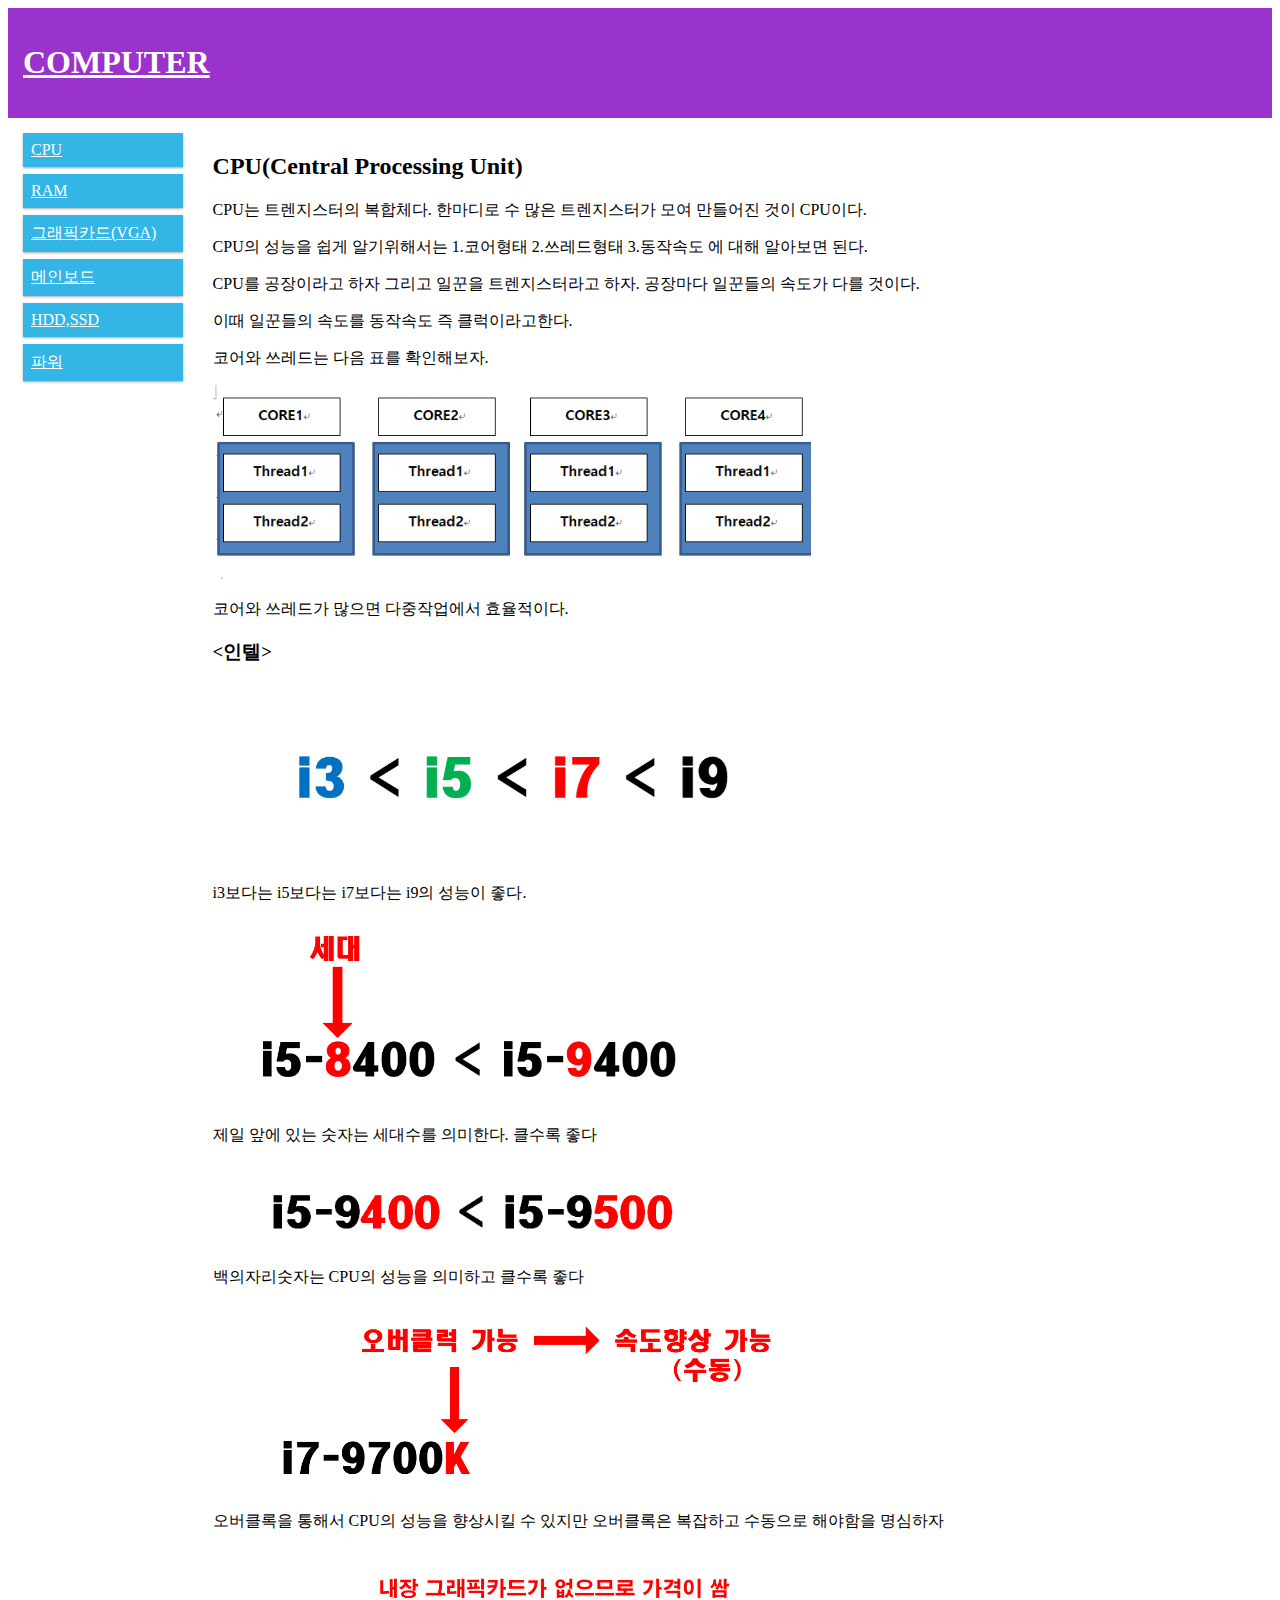
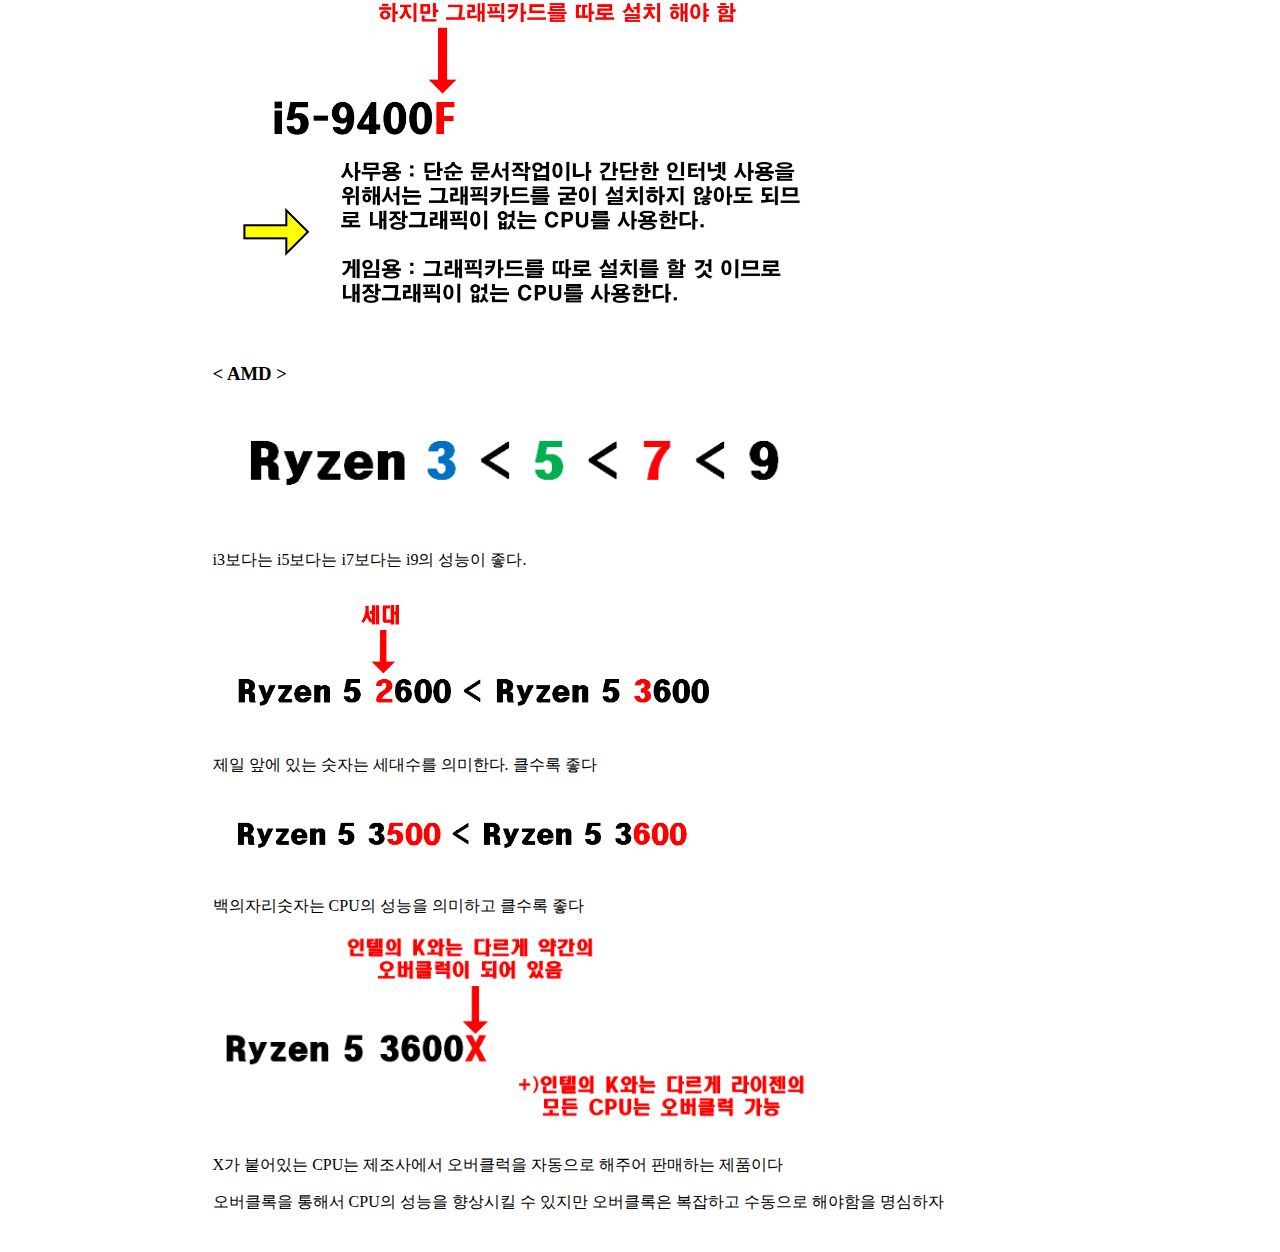
==== 1.html @ 8b650e12 "광고2" ====
<!doctype html>
<html>
<head>
<title>CPU</title>
<meta charset="utf-8">
<link rel="stylesheet" href="style2.css">
</head>
<meta name="viewport" content="width=device-width, initial-scale=1.0">

<!-- Global site tag (gtag.js) - Google Analytics -->
<script async src="https://www.googletagmanager.com/gtag/js?id=G-1GKELMCJEB"></script>
<script>
  window.dataLayer = window.dataLayer || [];
  function gtag(){dataLayer.push(arguments);}
  gtag('js', new Date());

  gtag('config', 'G-1GKELMCJEB');
</script>


<body>
  <div class="header">
      <h1><a href="index.html" style="color : white">COMPUTER</a></h1>
  </div>

<div class="grid">
  <div class="col-1 menu">
    <ol>
    <li><a href="1.html" style="color : white">CPU</a></li>
    <li><a href="2.html" style="color : white">RAM</a></li>
    <li><a href="3.html" style="color : white">그래픽카드(VGA)</a></li>
    <li><a href="4.html" style="color : white">메인보드</a></li>
    <li><a href="5.html" style="color : white">HDD,SSD</a></li>
    <li><a href="7.html" style="color : white">파워</a></li>
    </ol>

  </div>

  <div class="col-2">
    <h2>CPU(Central Processing Unit)</a></h2>

    <p>CPU는 트렌지스터의 복합체다. 한마디로 수 많은 트렌지스터가 모여 만들어진 것이 CPU이다.</p>
    <p>CPU의 성능을 쉽게 알기위해서는 1.코어형태 2.쓰레드형태 3.동작속도 에 대해 알아보면 된다.</p>
    <p>CPU를 공장이라고 하자 그리고 일꾼을 트렌지스터라고 하자. 공장마다 일꾼들의 속도가 다를 것이다. </p>
    <p>이때 일꾼들의 속도를 동작속도 즉 클럭이라고한다.</p>
    <p>코어와 쓰레드는 다음 표를 확인해보자.</p>
    <p><img src="core.png" width="70%"></p>
    <p>코어와 쓰레드가 많으면 다중작업에서 효율적이다.</p>
    <h3><인텔></h3>

    <p><img src="CPU1.png" width=70%></p>
    <p>i3보다는 i5보다는 i7보다는 i9의 성능이 좋다.</p>
    <p><img src="CPU2.png" width=60%></p>
    <p>제일 앞에 있는 숫자는 세대수를 의미한다. 클수록 좋다</p>
    <P><img src="CPU5.png" width=60%></p>
    <p>백의자리숫자는 CPU의 성능을 의미하고 클수록 좋다</p>
    <p><img src="CPU3.png" width=70%></p>
    <p>오버클록을 통해서 CPU의 성능을 향상시킬 수 있지만 오버클록은 복잡하고 수동으로 해야함을 명심하자</p>
    <p><img src="CPU4.png" width=70%></p>

    <h3>< AMD ></h3>
    <p><img src="Ryzen1.png" width=70%></p>
    <p>i3보다는 i5보다는 i7보다는 i9의 성능이 좋다.</p>
    <p><img src="Ryzen2.png" width=60%></p>
    <p>제일 앞에 있는 숫자는 세대수를 의미한다. 클수록 좋다</p>
    <P><img src="Ryzen3.png" width=60%></p>
    <p>백의자리숫자는 CPU의 성능을 의미하고 클수록 좋다</p>
    <p><img src="Ryzen 4.png" width=70%></p>
    <p>X가 붙어있는 CPU는 제조사에서 오버클럭을 자동으로 해주어 판매하는 제품이다</P>
    <p>오버클록을 통해서 CPU의 성능을 향상시킬 수 있지만 오버클록은 복잡하고 수동으로 해야함을 명심하자</p>
    <!-- Go to www.addthis.com/dashboard to customize your tools -->
<script type="text/javascript" src="//s7.addthis.com/js/300/addthis_widget.js#pubid=ra-5fb8adbba9711f26"></script>
<!-- Go to www.addthis.com/dashboard to customize your tools -->
<div class="addthis_inline_share_toolbox"></div>

                <ins class="kakao_ad_area" style="display:none;"
     data-ad-unit    = "DAN-PZUOIkAaVM2EsdCR"
     data-ad-width   = "320"
     data-ad-height  = "100"></ins>
    <script type="text/javascript" src="//t1.daumcdn.net/kas/static/ba.min.js" async></script>

  </div>
</div>

</body>
</html>
---- style2.css ----
*{
  box-sizing: border-box;
}
.grid::after {
  content: "";
  clear: both;
  display: block;
}
[class*="col-"] {
  float:left;
  padding: 15px;
}
html {
  font-family: "Malgun Gothic", serif;

}
body {
  color : black;

}
.header {
  background-color: #9933cc;
  color: white;
  padding: 15px;
}
.menu ol {
  list-style-type: none;
  margin: 0;
  padding: 0;
  color: white;
}


.menu li {
  padding: 8px;
  margin-bottom: 7px;
  background-color: #33b5e5;
  color:white;
  box-shadow: 0 1px 3px rgba(0,0,0,0.12), 0 1px 2px rgba(0,0,0,0.24);
}
.menu li:hover {
  background-color: #0099cc;
}
/* For mobile phones: */
[class*="col-"] {width: 100%;}

@media (min-width: 768px) {
  /* For desktop: */
  .col-1 {width:15%;}
  .col-2 {width:70%;}
}
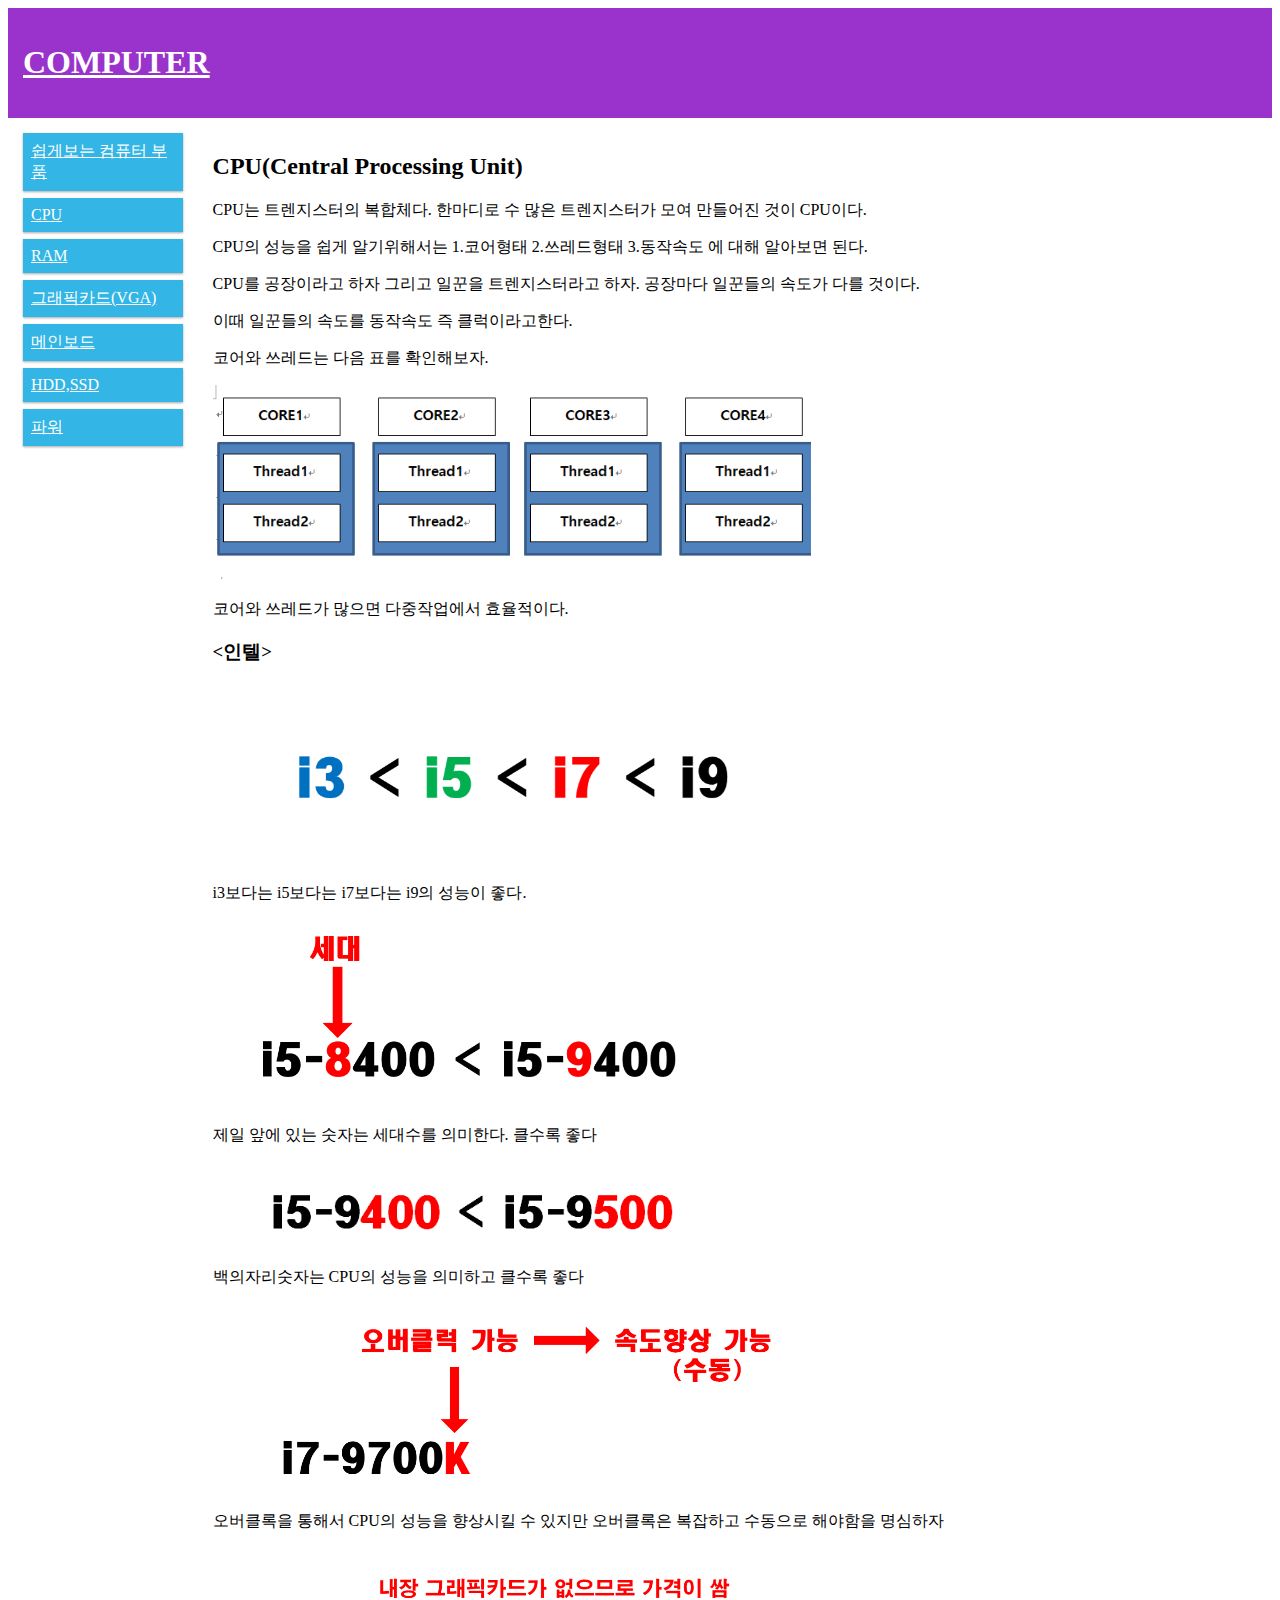
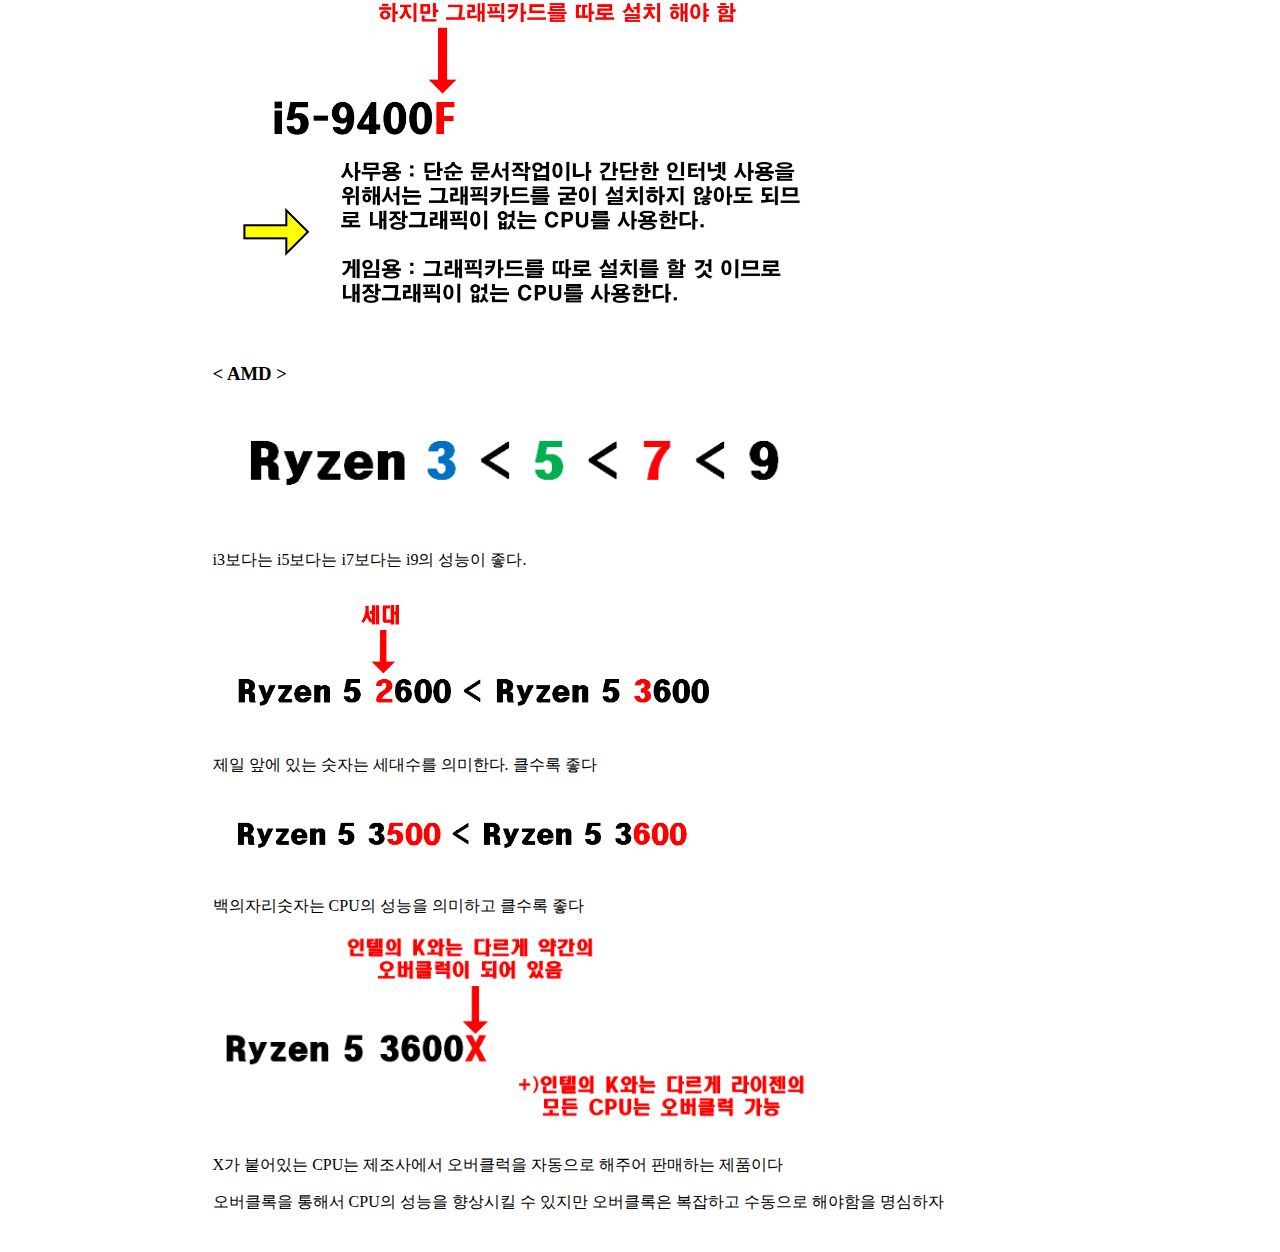
==== commit 03a11e51: "0.2.1" ====
--- a/1.html
+++ b/1.html
@@ -26,6 +26,7 @@
 <div class="grid">
   <div class="col-1 menu">
     <ol>
+      <li><a href="6.html"style="color : white">쉽게보는 컴퓨터 부품</a></li>
     <li><a href="1.html" style="color : white">CPU</a></li>
     <li><a href="2.html" style="color : white">RAM</a></li>
     <li><a href="3.html" style="color : white">그래픽카드(VGA)</a></li>
@@ -79,6 +80,7 @@
      data-ad-height  = "100"></ins>
     <script type="text/javascript" src="//t1.daumcdn.net/kas/static/ba.min.js" async></script>
 
+
   </div>
 </div>
 
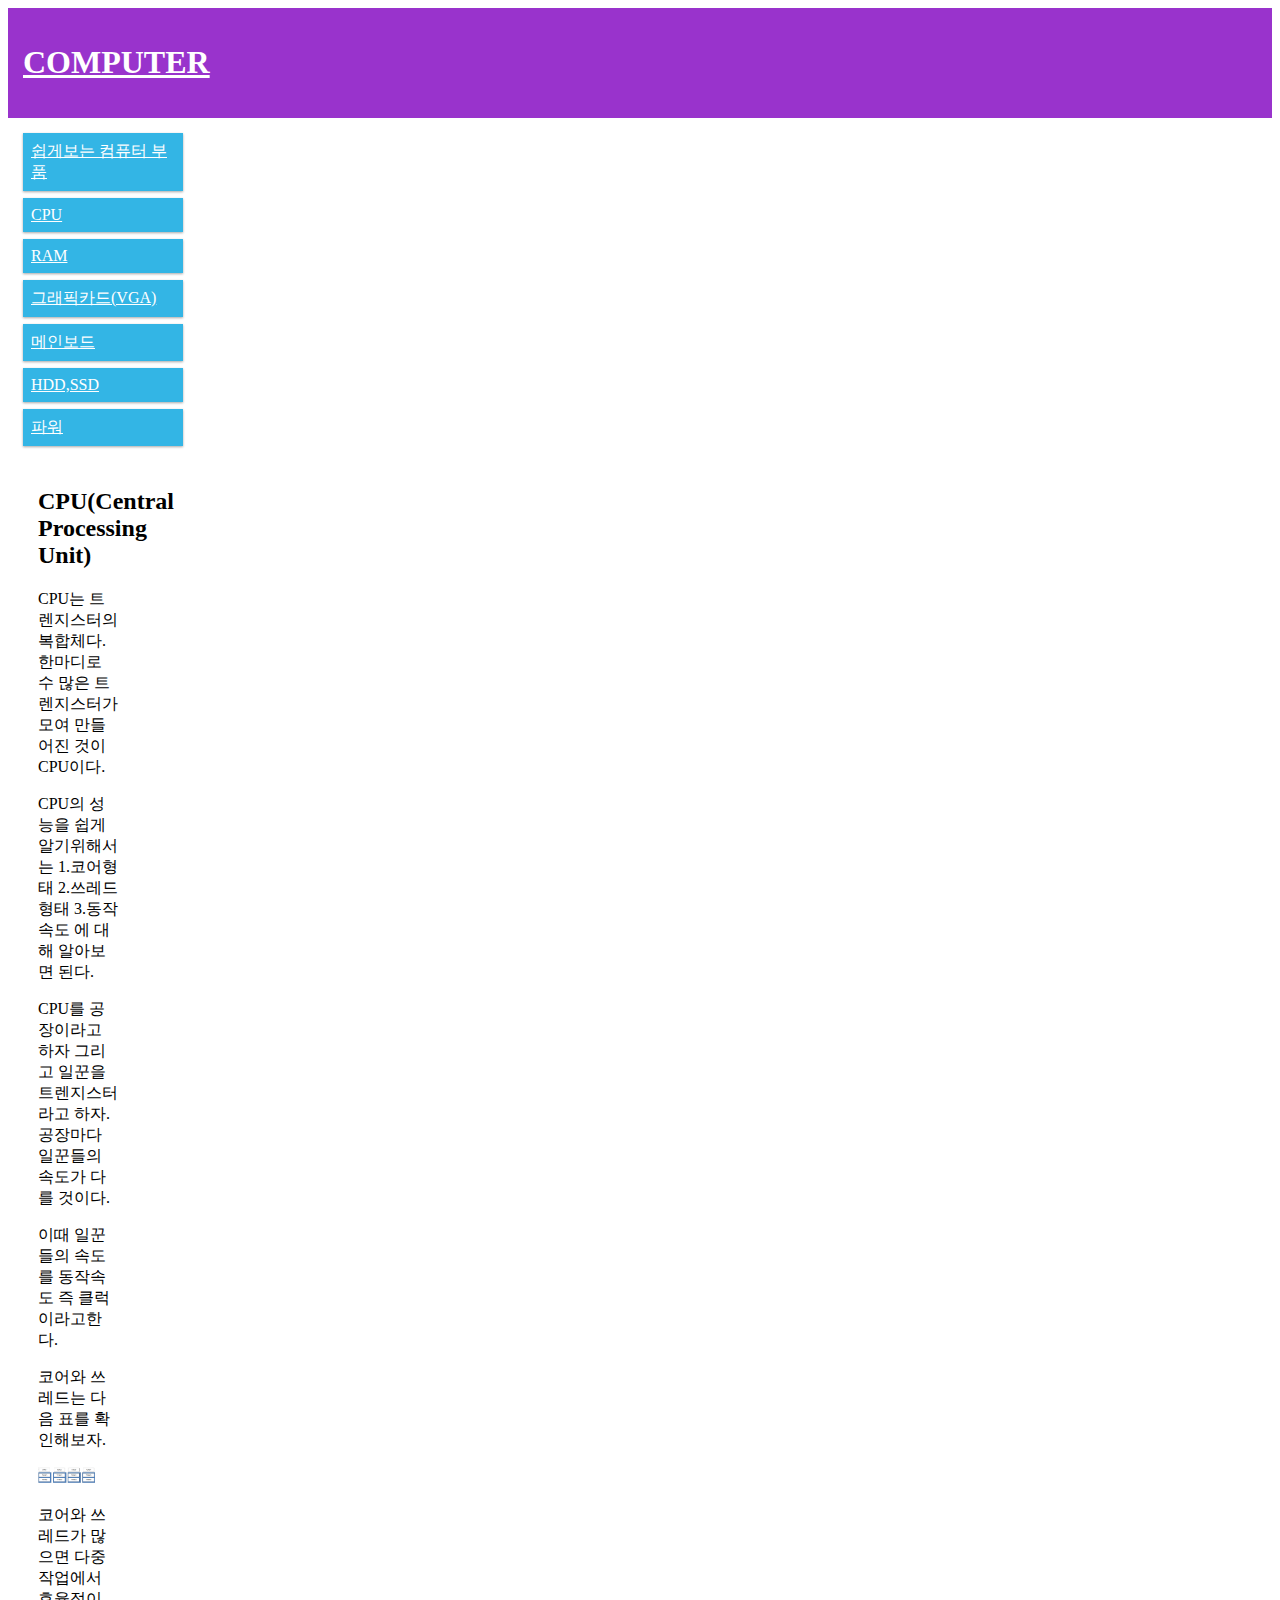
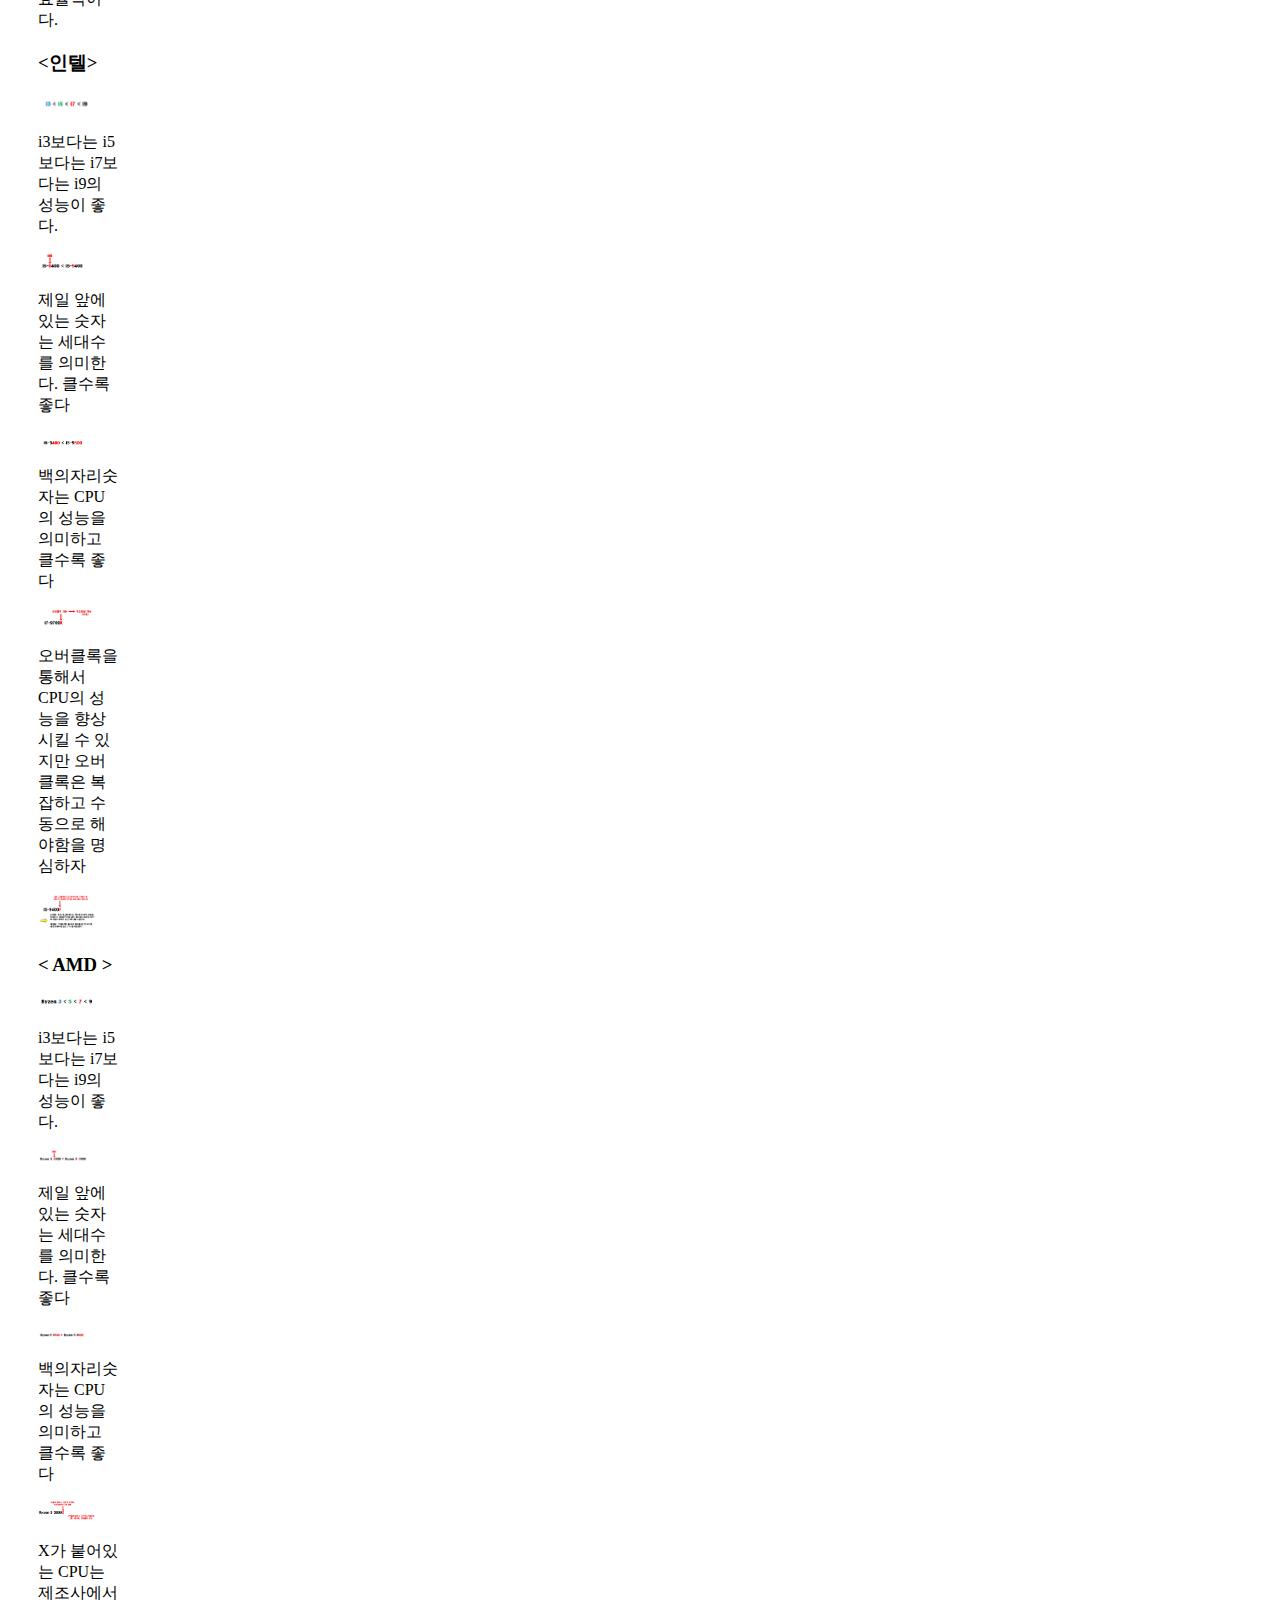
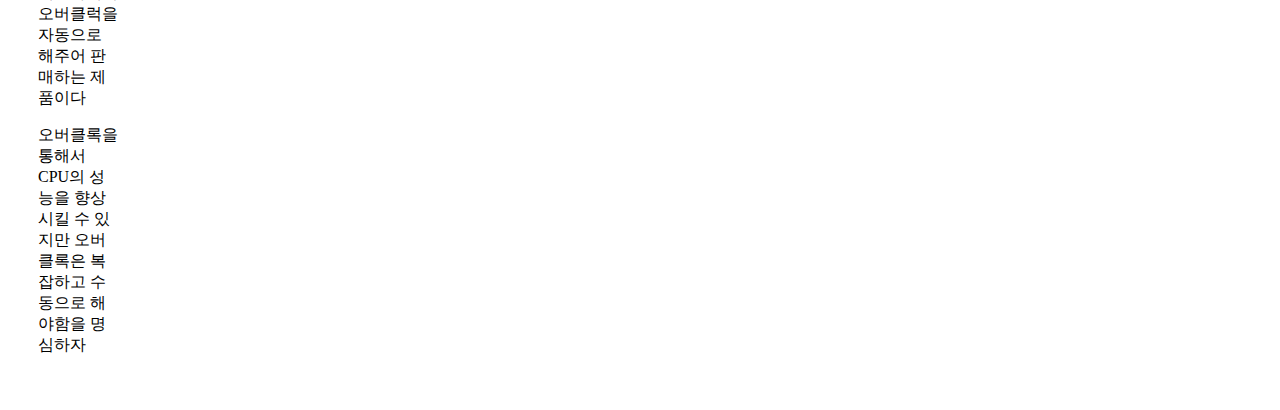
==== commit 319f4ac5: "공유 위치 수정" ====
--- a/1.html
+++ b/1.html
@@ -4,6 +4,8 @@
 <title>CPU</title>
 <meta charset="utf-8">
 <link rel="stylesheet" href="style2.css">
+  <link rel="canonical" href="http://comrmot.ga/index.html">
+    <meta name="description" content="컴퓨터 부품읽는법과 컴퓨터 견적에 도움을주는 컴알못 사이트">
 </head>
 <meta name="viewport" content="width=device-width, initial-scale=1.0">
 
@@ -34,7 +36,10 @@
     <li><a href="5.html" style="color : white">HDD,SSD</a></li>
     <li><a href="7.html" style="color : white">파워</a></li>
     </ol>
-
+    <!-- Go to www.addthis.com/dashboard to customize your tools -->
+  <script type="text/javascript" src="//s7.addthis.com/js/300/addthis_widget.js#pubid=ra-5fb8adbba9711f26"></script>
+  <!-- Go to www.addthis.com/dashboard to customize your tools -->
+  <div class="addthis_inline_share_toolbox">
   </div>
 
   <div class="col-2">
@@ -69,10 +74,7 @@
     <p><img src="Ryzen 4.png" width=70%></p>
     <p>X가 붙어있는 CPU는 제조사에서 오버클럭을 자동으로 해주어 판매하는 제품이다</P>
     <p>오버클록을 통해서 CPU의 성능을 향상시킬 수 있지만 오버클록은 복잡하고 수동으로 해야함을 명심하자</p>
-    <!-- Go to www.addthis.com/dashboard to customize your tools -->
-<script type="text/javascript" src="//s7.addthis.com/js/300/addthis_widget.js#pubid=ra-5fb8adbba9711f26"></script>
-<!-- Go to www.addthis.com/dashboard to customize your tools -->
-<div class="addthis_inline_share_toolbox"></div>
+    </div>
 
                 <ins class="kakao_ad_area" style="display:none;"
      data-ad-unit    = "DAN-PZUOIkAaVM2EsdCR"
